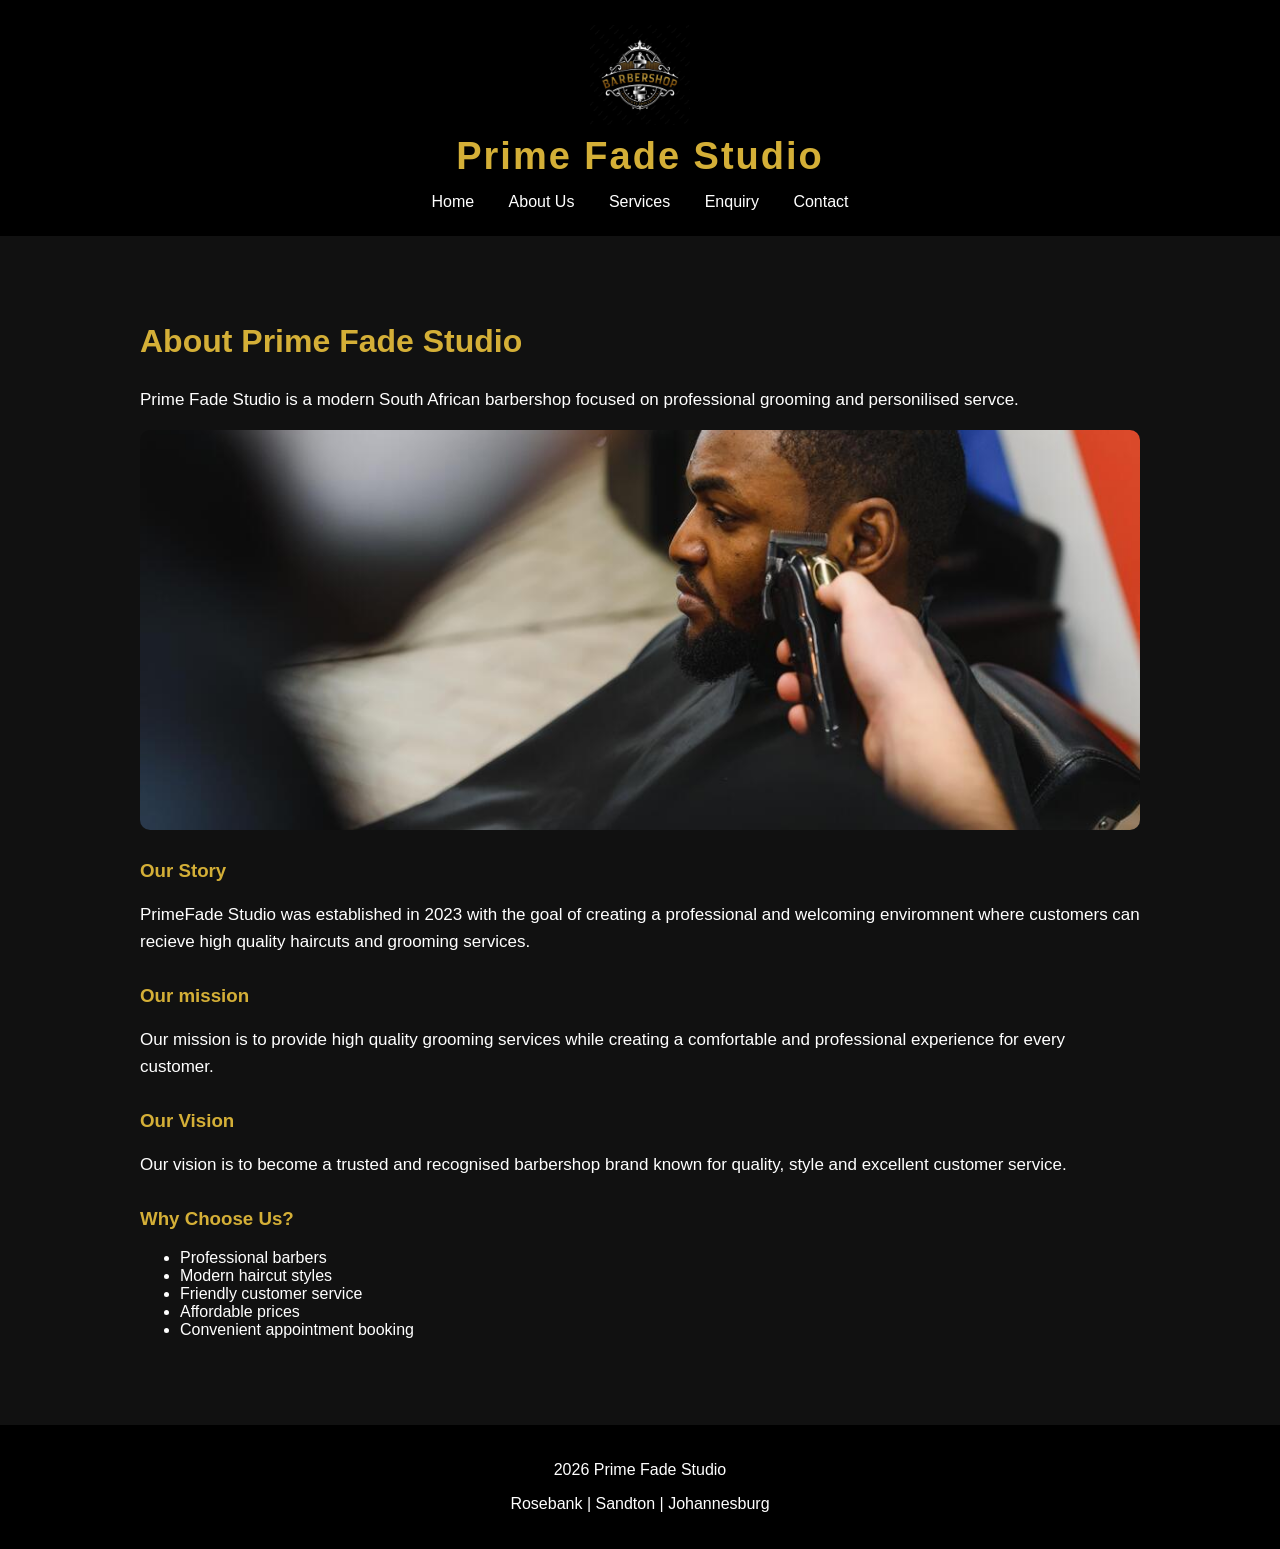
==== about.html @ 1ba707f9 "initial website project submission" ====
<!DOCTYPE html>
<html lang="en">
<head>
    <meta charset="UTF-8">
    <meta name="viewport" content="width=device-width, initial-scale=1.0">
    <title>Document</title>
    <link rel="stylesheet" href="css/style.css">
</head>
<body>
    <!--Website header and navigation-->
    <header>
        <img src="images/barbershop logo.jpg" alt="Prime Fade Studio logo" class="logo">
        <h1>Prime Fade Studio</h1>
        <nav>
            <a href="index.html">Home</a>
            <a href="about.html">About Us</a>
            <a href="services.html">Services</a>
            <a href="enquiry.html"> Enquiry</a>
            <a href="contact.html">Contact</a>
        </nav>


    </header>
    <!--About Prime Fade Studio-->
    <main>
        <h2>About Prime Fade Studio</h2>
        <p>
            Prime Fade Studio is a modern South African barbershop focused on professional grooming and personilised servce.
        </p>
        <img src="images/african-male-client-getting-haircut-at-barber-shop-from-professional-hairstylist-photo.jpg" alt="Professional barber providing a haircut">
        <h3>Our Story</h3>
        <p>
            PrimeFade Studio was established in 2023 with the goal of creating a professional and welcoming enviromnent where customers
            can recieve high quality haircuts and grooming services.
        </p>
        <h3>Our mission</h3>
        <p>
            Our mission is to provide high quality grooming services while creating a comfortable and professional experience for every customer.
        </p>
        <h3>Our Vision</h3>
        <p>
            Our vision is to become a trusted and recognised barbershop brand known for quality, style and excellent customer service.
        </p>
        <h3>Why Choose Us?</h3>
        <ul>
            <li>Professional barbers</li>
            <li>Modern haircut styles</li>
            <li>Friendly customer service</li>
            <li>Affordable prices</li>
            <li>Convenient appointment booking</li>

        </ul>
    </main>
    <!--Website footer-->
    <footer>
    <p> 2026 Prime Fade Studio </p>
    <p>Rosebank | Sandton | Johannesburg</p>
</footer>

</body>
</html>
---- css/style.css ----
/* 
Prime Fade Studio
Main Website Stylesheet*/
/*----General Website Styling----*/
body{background-color: #111111;
    color: white;
    font-family: "Segoe UI", Arial, Helvetica, sans-serif;
    margin: 0;
}
/*----Header and Navigation----*/
header{background-color: #000000;
padding: 25px;
text-align: center;
}
header h1{
    color: #d4af37;
    margin: 0 0 15px 0;
    font-size: 38px;
    letter-spacing: 2px;
}
nav a {
    color: white;
    text-decoration: none;
    margin: 0 15px;
    font-size: 16px;
    transition: 0.3s;
}
nav a:hover{
    color: #d4af37;
}
/*----Main Content----*/
main {
    max-width: 1000px;
    margin: 40px auto;
    padding: 20px;
}
main h2 {
    color: #d4af37;
    font-size: 32px;
}
main h3 {
    color: #d4af37;
    margin-top: 30px;
}
main p {
    line-height: 1.6;
    font-size: 17px;
}
footer {
    background-color: #000000;
    color: white;
    text-align: center;
    padding: 20px;
    margin-top: 50px;
}
main > a {
    display: inline-block;
    background-color: #d4af37;
    color: #000000;
    padding: 13px 28px;
    text-decoration: none;
    font-weight: bold;
    margin-top: 15px;
    border-radius: 5px;
    transition: 0.3s;
}
main> a:hover {
    background-color: white;
    color: black;
}
footer{
    background-color: #000000;
    color: white;
    text-align: center;
    padding: 20px;
    margin-top: 50px;
}
main img {
    width: 100%;
    max-width: 1000px;
    height: 400px;
    object-fit: cover;
    display: block;
    margin: 0 auto 30px auto;
    border-radius: 10px;
}
/*----Service Cards----*/
.service-card{
    background-color: #1c1c1c;
    padding: 25px;
    margin: 20px 0;
    border: 1px solid #333333;
    border-radius: 8px;
    transition: 0.3s;
}
.service-card:hover {
    border-color: #d4af37;
    transform: translateY(-3px);
}
/*----Service Image Styling----*/
.service-card img{
    width: 100%;
    max-width: 400px;
    height: 300px;
    object-fit: contain;
    display: block;
    margin: 15px auto;
    border-radius: 6px;
}
/*----Enquiry Form----*/
form {
    background-color: #1c1c1c;
    padding: 30px;
    max-width: 650px;
    margin: 30px auto;
    border-radius: 8px;
    border: 1px solid #333333;
}
form label {
    display: block;
    color: #d4af37;
    font-weight: bold;
    margin-top: 18px;
    margin-bottom: 7px;
}
form input,
form select,
form textarea {
    width: 100%;
    padding: 12px;
    box-sizing: border-box;
    background-color: #111111;
    color: white;
    border: 1px solid #444444;
    border-radius: 5px;
    font-size: 16px;
}
form textarea{
    min-height: 120px;
    resize: vertical;
}
form button {
    background-color: #d4af37;
    color: #000000;
    border: none;
    padding: 13px 25px;
    margin-top: 25px;
    font-size: 16px;
    font-weight: bold;
    border-radius: 5px;
    cursor: pointer;
}
form button:hover {
    background-color: #ffffff;
    color: #000000;
}
/*----Contact Sections----*/
.contact-section {
    background-color: #1c1c1c;
    padding: 25px;
    margin: 25px 0;
    border-radius: 8px;
    border: 1px solid #333333;
}
/*----Mobile Responsive Design----*/
@media (max-width: 600px) {
    header h1 {
        font-size: 28px;
    }
    nav a {
        display: block;
        margin: 10px 0;
    }
    main {
        padding: 15px;
        margin: 20px auto;
    }
    main img{
        height: 250px;
    }
    .service-card {
        padding: 18px;
    }
    .logo {
        width: 75px;
        height: 75px;
    }
    .location iframe {
        height: 250px;
    }
}
    
.logo {
    width: 100px;
    height: 100px;
    object-fit: contain;
    display: block;
    margin: 0 auto 10px auto;
}

.location {
    background-color: #111111;
    padding: 20px;
    margin-top: 20px;
    border-radius: 8px;
}
.location h4 {
    color: #d4af37;
    font-size: 22px;
}
.location iframe {
    width: 100%;
    max-width: 600px;
    height: 350px;
    border: 0;
    display: block;
    margin-top: 20px;
}
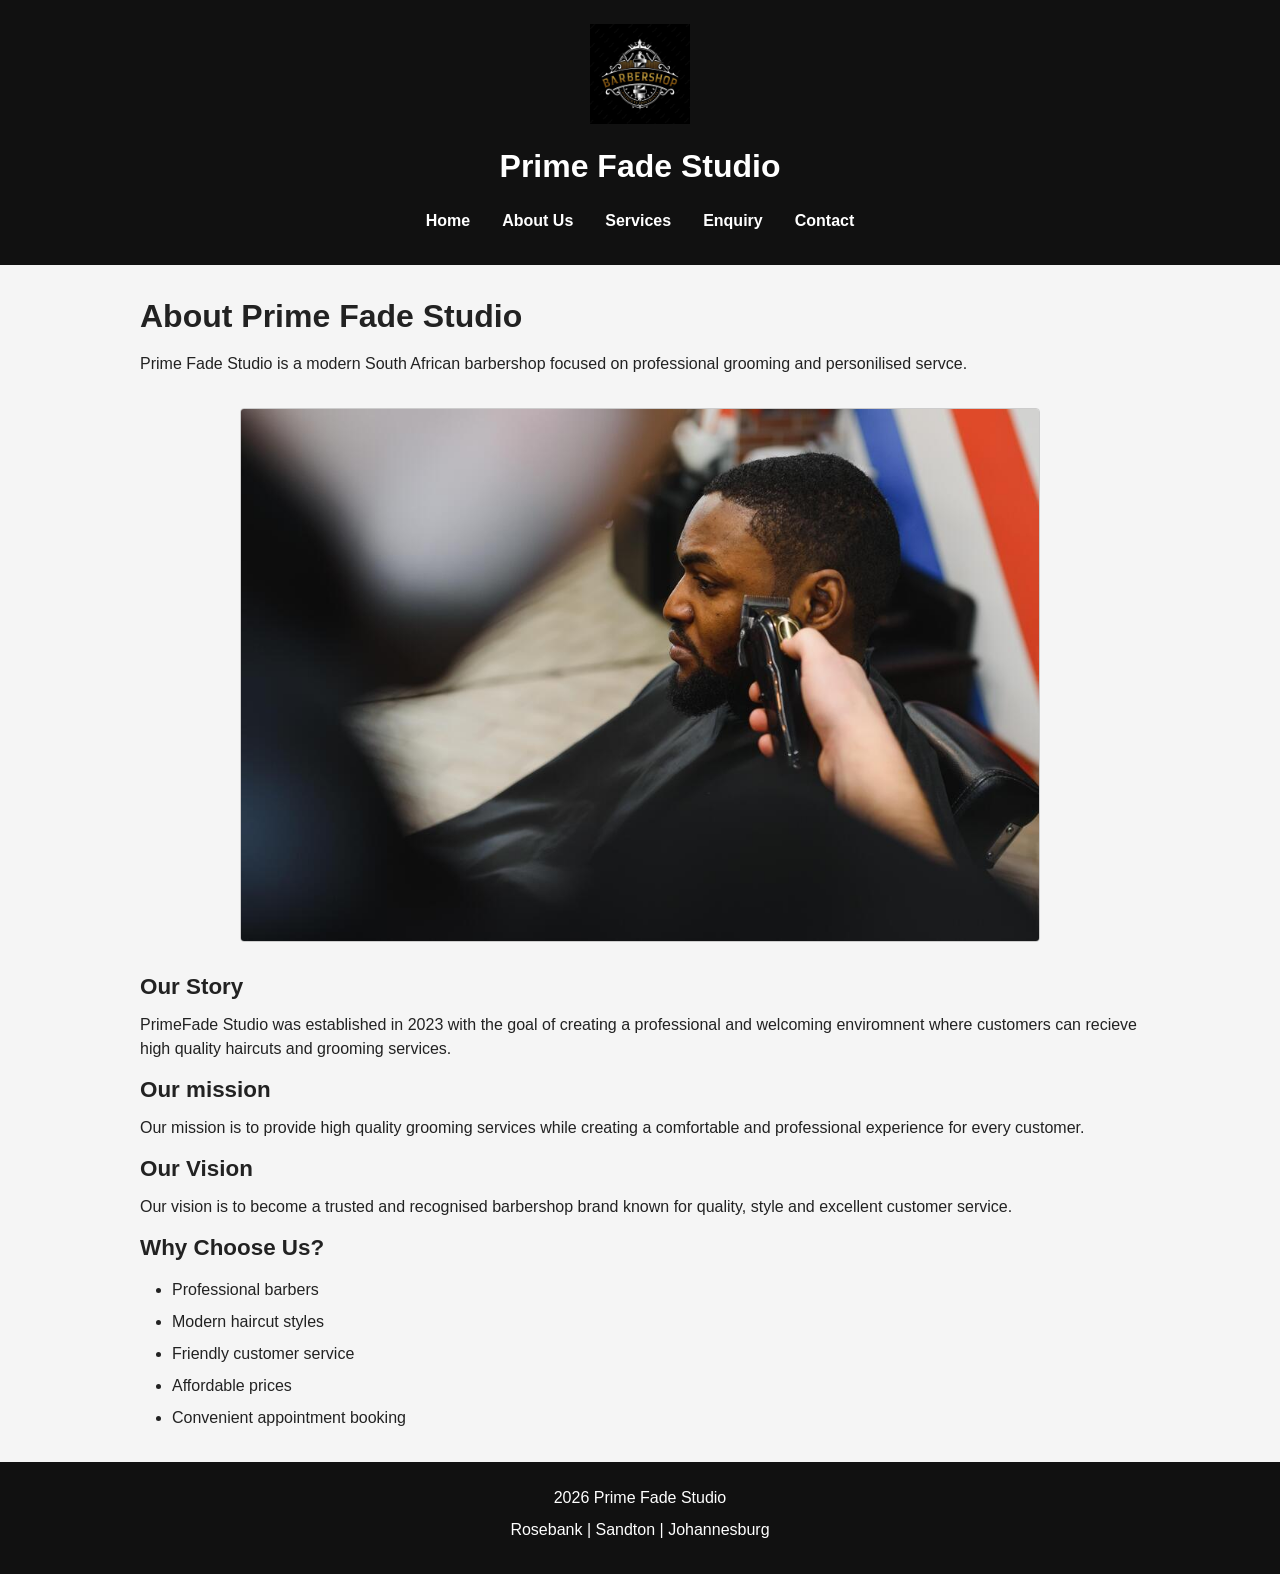
==== commit 4974a00d: "Complete Part 3 JavaScript, forms and SEO updates" ====
--- a/about.html
+++ b/about.html
@@ -3,7 +3,9 @@
 <head>
     <meta charset="UTF-8">
     <meta name="viewport" content="width=device-width, initial-scale=1.0">
-    <title>Document</title>
+    <title>About Us | Prime Fade Studio</title>
+    <meta name="description" content="Learn about Prime Fade Studio, our barbers and our commitment to professional haircuts and grooming in Johannesburg.">
+    <meta name="keywords" content="about Prime Fade Studio, Johannesburg barbershop, professional barbers, mens grooming">
     <link rel="stylesheet" href="css/style.css">
 </head>
 <body>
--- a/css/style.css
+++ b/css/style.css
@@ -1,218 +1,363 @@
-/* 
-Prime Fade Studio
-Main Website Stylesheet*/
+
 /*----General Website Styling----*/
-body{background-color: #111111;
+/*CSS Reset*/
+*{
+    box-sizing: border-box;
+    margin: 0;
+    padding: 0;
+}
+/*style for the website*/
+body{
+    font-family: Arial, Helvetica, sans-serif;
+    font-size: 1rem;
+    line-height: 1.5;
+    color: #222222;
+    background-color: #f5f5f5;
+}
+/*Main content container*/
+main{
+    width: 90%;
+    max-width: 1000px;
+    margin: 2rem auto;
+}
+/*Heading style*/
+h1,
+h2,
+h3{
+    line-height: 1.2;
+}
+/*Paragraph style*/
+p{
+    margin-bottom: 1rem;
+}
+/*Link style*/
+a {
+    color: #222222;
+    text-decoration: none;
+}
+a:visited {
+    color: #222222;
+}
+a:hover {
+    text-decoration: underline;
+}
+a:focus {
+    outline: 2px solid #222222;
+}
+a:active {
+    color: #555555;
+}
+/*----Header and Navigation----*/
+header {
+    background-color: #111111;
     color: white;
-    font-family: "Segoe UI", Arial, Helvetica, sans-serif;
-    margin: 0;
-}
-/*----Header and Navigation----*/
-header{background-color: #000000;
-padding: 25px;
-text-align: center;
-}
-header h1{
-    color: #d4af37;
-    margin: 0 0 15px 0;
-    font-size: 38px;
-    letter-spacing: 2px;
+    text-align: center;
+    padding: 1.5rem;
+}
+.logo {
+    width: 100px;
+    height: auto;
+    margin-bottom: 1rem;
+}
+header h1 {
+    font-size: 2rem;
+    margin-bottom: 1rem;
+}
+nav {
+    display: flex;
+    justify-content: center;
+    align-items: center;
+    flex-wrap: wrap;
+    gap: 1rem;
 }
 nav a {
     color: white;
-    text-decoration: none;
-    margin: 0 15px;
-    font-size: 16px;
-    transition: 0.3s;
-}
-nav a:hover{
-    color: #d4af37;
-}
-/*----Main Content----*/
-main {
-    max-width: 1000px;
-    margin: 40px auto;
-    padding: 20px;
+    font-weight: bold;
+    padding: 0.5rem;
+}
+nav a:visited {
+    color: #ffffff;
+}
+nav a:hover {
+    color: #cccccc;
+    text-decoration: underline;
+}
+nav a:focus {
+    outline: 2px solid white;
+}
+nav a:active {
+    color: #999999;
+}
+/*----HOME PAGE----*/
+main > img {
+    display: block;
+    width: 100%;
+    height: auto;
+    margin-bottom: 2rem;
 }
 main h2 {
-    color: #d4af37;
-    font-size: 32px;
-}
-main h3 {
-    color: #d4af37;
-    margin-top: 30px;
+    font-size: 2rem;
+    margin-bottom: 1rem;
 }
 main p {
-    line-height: 1.6;
-    font-size: 17px;
-}
-footer {
-    background-color: #000000;
-    color: white;
-    text-align: center;
-    padding: 20px;
-    margin-top: 50px;
+    font-size: 1rem;
+    margin-bottom: 1rem;
 }
 main > a {
     display: inline-block;
-    background-color: #d4af37;
-    color: #000000;
-    padding: 13px 28px;
+    background-color: #111111;
+    color: #ffffff;
+    padding: 0.75rem 1rem;
+    margin-top: 0.5rem;
+    border: 1px solid #111111;
+    border-radius: 4px;
+}
+main > a:visited {
+    color: #ffffff;
+}
+main > a:hover {
+    background-color: #333333;
     text-decoration: none;
+}
+main > a:focus {
+    outline: 2px solid #555555;
+}
+main > a:active {
+    background-color: #555555;
+}
+
+/*----FOOTER----*/
+footer {
+    background-color: #111111;
+    color: #ffffff;
+    text-align: center;
+    padding: 1.5rem;
+    margin-top: 2rem;
+}
+footer p {
+    margin-bottom: 0.5rem;
+}
+/*ABOUT US PAGE*/
+main h3 {
+    font-size: 1.4rem;
+    margin-bottom: 2rem;
+    margin-bottom: 0.75rem;
+}
+main > img {
+    max-width: 800px;
+    margin: 2rem auto;
+    border: 1px solid #cccccc;
+    border-radius: 4px;
+}
+main ul {
+    margin: 1rem 0 1rem 2rem;
+}
+main li {
+    margin-bottom: 0.5rem;
+}
+/*SERVICES PAGE*/
+.service-card {
+    display: inline-block;
+    vertical-align: top;
+    width: 30%;
+    margin: 1%;
+    padding: 1rem;
+    background-color: #ffffff;
+    border: 1px solid #cccccc;
+    border-radius: 4px;
+    box-shadow: 0 2px 5px #cccccc;
+}
+.service-card h3 {
+    font-size: 1.3rem;
+    margin-bottom: 1rem;
+}
+.service-card img {
+    display: block;
+    width: 100%;
+    height: 180px;
+    object-fit: cover;
+    margin-bottom: 1rem;
+    border-radius: 4px;
+}
+.service-card p {
+    margin-bottom: 0.75rem;
+}
+main ul {
+    margin: 1rem 0 1rem 2rem;
+}
+main li {
+    margin-bottom: 0.5rem;
+}
+/*----ENQUIRY PAGE----*/
+form {
+    width: 100%;
+    max-width: 600px;
+    margin: 2rem auto;
+    padding: 1.5rem;
+    background-color: #ffffff;
+    border: 1px solid #cccccc;
+    border-radius: 4px;
+    box-shadow: 0 2px 5px #cccccc;
+}
+form label {
+    display: block;
     font-weight: bold;
-    margin-top: 15px;
-    border-radius: 5px;
-    transition: 0.3s;
-}
-main> a:hover {
-    background-color: white;
-    color: black;
-}
-footer{
-    background-color: #000000;
-    color: white;
-    text-align: center;
-    padding: 20px;
-    margin-top: 50px;
-}
-main img {
-    width: 100%;
-    max-width: 1000px;
-    height: 400px;
-    object-fit: cover;
-    display: block;
-    margin: 0 auto 30px auto;
-    border-radius: 10px;
-}
-/*----Service Cards----*/
-.service-card{
-    background-color: #1c1c1c;
-    padding: 25px;
-    margin: 20px 0;
-    border: 1px solid #333333;
-    border-radius: 8px;
-    transition: 0.3s;
-}
-.service-card:hover {
-    border-color: #d4af37;
-    transform: translateY(-3px);
-}
-/*----Service Image Styling----*/
-.service-card img{
-    width: 100%;
-    max-width: 400px;
-    height: 300px;
-    object-fit: contain;
-    display: block;
-    margin: 15px auto;
-    border-radius: 6px;
-}
-/*----Enquiry Form----*/
-form {
-    background-color: #1c1c1c;
-    padding: 30px;
-    max-width: 650px;
-    margin: 30px auto;
-    border-radius: 8px;
-    border: 1px solid #333333;
-}
-form label {
-    display: block;
-    color: #d4af37;
-    font-weight: bold;
-    margin-top: 18px;
-    margin-bottom: 7px;
+    margin-bottom: 0.5rem;
 }
 form input,
 form select,
 form textarea {
-    width: 100%;
-    padding: 12px;
+    display: block;
+    width: 100%;
+    padding: 0.75rem;
+    margin-bottom: 1rem;
+    font-family: Arial, Helvetica, sans-serif;
+    font-size: 1rem;
+    border: 1px solid #999999;
+    border-radius: 4px;
+}
+form input:focus,
+form select:focus,
+form textarea:focus {
+    outline: 2px solid #555555;
+}
+form textarea {
+    resize: vertical;
+}
+form button {
+    background-color: #111111;
+    color: #ffffff;
+    padding: 0.75rem 1.5rem;
+    border: 1px solid #111111;
+    border-radius: 4px;
+    font-size: 1rem;
+    font-weight: bold;
+}
+form button:hover {
+    background-color: #333333;
+}
+form button:focus {
+    outline: 2px solid #555555;
+}
+form button:active {
+    background-color: #555555;
+}
+/*----CONTACT PAGE----*/
+.contact-section {
+    margin-top: 2rem;
+    padding: 1.5rem;
+    background-color: #ffffff;
+    border: 1px solid #cccccc;
+    border-radius: 4px;
+}
+.contact-section h3 {
+    font-size: 1.4rem;
+    margin-bottom: 1rem;
+}
+.location {
+    margin-bottom: 2rem;
+}
+.location h4 {
+    font-size: 1.2rem;
+    margin-bottom: 0.75rem;
+}
+.location p {
+    margin-bottom: 0.5rem;
+}
+.location iframe {
+    display: block;
+    width: 100%;
+    max-width: 600px;
+    height: 300px;
+    margin-top: 1rem;
+    border: 0;
+}
+.contact-section ul {
+    margin-left: 2rem;
+}
+.contact-section li {
+    margin-bottom: 0.5rem;
+}
+.contact-section form {
+    margin: 1rem 0 0 0;
+}
+/*----Responsive Design----*/
+@media (max-width: 768px) {
+    /*Header and navigation*/
+    header {
+        padding: 1rem;
+    }
+    header h1 {
+        font-size: 1.6rem;
+    }
+    nav {
+        flex-direction: column;
+        gap: 0.5rem;
+    }
+    nav a {
+        padding: 0.4rem;
+    }
+    /*Main content*/
+    main {
+        width: 95%;
+        margin: 1.5rem auto;
+    }
+    main h2 {
+        font-size: 1.6rem;
+    }
+    /*Services*/
+    .service-card {
+        display: block;
+        width: 100%;
+        margin: 1rem 0;
+    }
+    .service-card img {
+        height: auto;
+    }
+    /*Forms*/
+    form {
+        width: 100%;
+        padding: 1rem;
+    }
+    /*Contact Section*/
+    .contact-section {
+        padding: 1rem;
+    }
+    .location iframe {
+        width: 100%;
+        height: 250px;
+    }
+    /*Footer*/
+    footer {
+        padding: 1rem;
+    }
+}
+
+/*----Service image lightbox*/
+#image-lightbox {
+    display: none;
+    position: fixed;
+    top: 0;
+    left: 0;
+    width: 100%;
+    height: 100%;
+    background-color: rgba(0, 0, 0, 0.85);
+    justify-content: center;
+    align-items: center;
+    z-index: 1000;
+    flex-direction: column;
+    padding: 1rem;
     box-sizing: border-box;
-    background-color: #111111;
-    color: white;
-    border: 1px solid #444444;
-    border-radius: 5px;
-    font-size: 16px;
-}
-form textarea{
-    min-height: 120px;
-    resize: vertical;
-}
-form button {
-    background-color: #d4af37;
-    color: #000000;
-    border: none;
-    padding: 13px 25px;
-    margin-top: 25px;
-    font-size: 16px;
-    font-weight: bold;
-    border-radius: 5px;
+}
+
+#lightbox-image {
+    max-width: 90%;
+    max-height: 80%;
+    object-fit: contain; 
+}
+
+#close-lightbox {
+    margin-bottom: 1rem;
+    padding: 0.5rem 1rem;
     cursor: pointer;
 }
-form button:hover {
-    background-color: #ffffff;
-    color: #000000;
-}
-/*----Contact Sections----*/
-.contact-section {
-    background-color: #1c1c1c;
-    padding: 25px;
-    margin: 25px 0;
-    border-radius: 8px;
-    border: 1px solid #333333;
-}
-/*----Mobile Responsive Design----*/
-@media (max-width: 600px) {
-    header h1 {
-        font-size: 28px;
-    }
-    nav a {
-        display: block;
-        margin: 10px 0;
-    }
-    main {
-        padding: 15px;
-        margin: 20px auto;
-    }
-    main img{
-        height: 250px;
-    }
-    .service-card {
-        padding: 18px;
-    }
-    .logo {
-        width: 75px;
-        height: 75px;
-    }
-    .location iframe {
-        height: 250px;
-    }
-}
-    
-.logo {
-    width: 100px;
-    height: 100px;
-    object-fit: contain;
-    display: block;
-    margin: 0 auto 10px auto;
-}
-
-.location {
-    background-color: #111111;
-    padding: 20px;
-    margin-top: 20px;
-    border-radius: 8px;
-}
-.location h4 {
-    color: #d4af37;
-    font-size: 22px;
-}
-.location iframe {
-    width: 100%;
-    max-width: 600px;
-    height: 350px;
-    border: 0;
-    display: block;
-    margin-top: 20px;
-}
